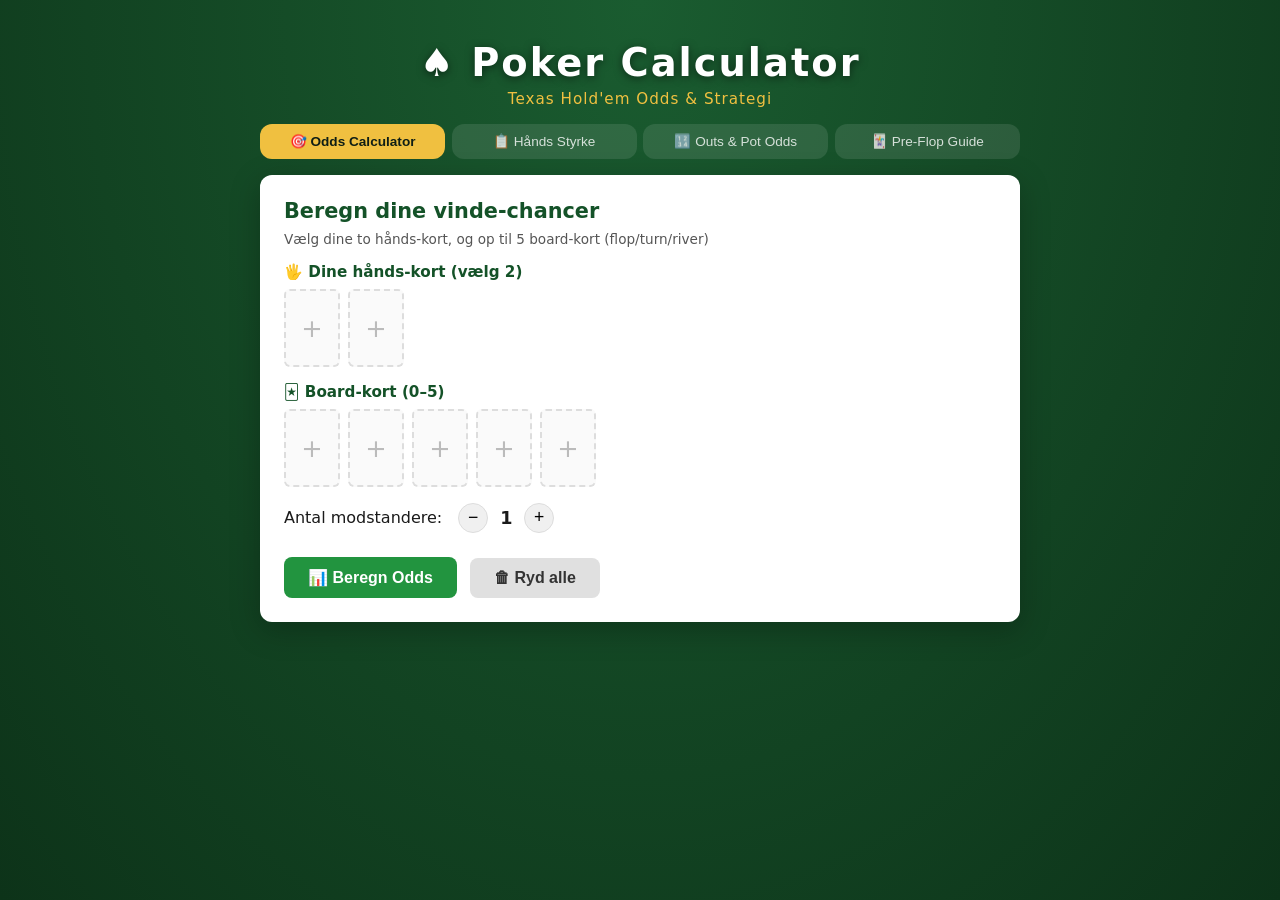
==== poker-calculator/index.html @ 7e89d88f "Add Texas Hold'em Poker Calculator web app - Monte Carlo odds calculator (10k simulations) for win/t" ====
<!DOCTYPE html>
<html lang="da">
<head>
  <meta charset="UTF-8" />
  <meta name="viewport" content="width=device-width, initial-scale=1.0" />
  <title>♠ Poker Calculator</title>
  <link rel="stylesheet" href="style.css" />
</head>
<body>
  <div class="app">
    <header>
      <h1>♠ Poker Calculator</h1>
      <p class="subtitle">Texas Hold'em Odds & Strategi</p>
    </header>

    <!-- Tab navigation -->
    <nav class="tabs">
      <button class="tab active" data-tab="odds">🎯 Odds Calculator</button>
      <button class="tab" data-tab="hands">📋 Hånds Styrke</button>
      <button class="tab" data-tab="outs">🔢 Outs & Pot Odds</button>
      <button class="tab" data-tab="preflop">🃏 Pre-Flop Guide</button>
    </nav>

    <!-- ODDS CALCULATOR TAB -->
    <section id="tab-odds" class="tab-content active">
      <div class="card">
        <h2>Beregn dine vinde-chancer</h2>
        <p class="hint">Vælg dine to hånds-kort, og op til 5 board-kort (flop/turn/river)</p>

        <div class="section-label">🖐 Dine hånds-kort (vælg 2)</div>
        <div class="card-picker" id="hole-cards">
          <div class="card-slot" data-index="0" onclick="openPicker(this)">
            <span class="add-icon">+</span>
          </div>
          <div class="card-slot" data-index="1" onclick="openPicker(this)">
            <span class="add-icon">+</span>
          </div>
        </div>

        <div class="section-label">🃏 Board-kort (0–5)</div>
        <div class="card-picker" id="board-cards">
          <div class="card-slot" data-index="0" onclick="openPicker(this)">
            <span class="add-icon">+</span>
          </div>
          <div class="card-slot" data-index="1" onclick="openPicker(this)">
            <span class="add-icon">+</span>
          </div>
          <div class="card-slot" data-index="2" onclick="openPicker(this)">
            <span class="add-icon">+</span>
          </div>
          <div class="card-slot" data-index="3" onclick="openPicker(this)">
            <span class="add-icon">+</span>
          </div>
          <div class="card-slot" data-index="4" onclick="openPicker(this)">
            <span class="add-icon">+</span>
          </div>
        </div>

        <div class="opponents-row">
          <label>Antal modstandere:</label>
          <div class="num-input">
            <button onclick="changeOpponents(-1)">−</button>
            <span id="opponent-count">1</span>
            <button onclick="changeOpponents(1)">+</button>
          </div>
        </div>

        <button class="calc-btn" onclick="calculateOdds()">📊 Beregn Odds</button>
        <button class="clear-btn" onclick="clearAll()">🗑 Ryd alle</button>

        <div id="result" class="result-box hidden"></div>
      </div>
    </section>

    <!-- HAND RANKINGS TAB -->
    <section id="tab-hands" class="tab-content hidden">
      <div class="card">
        <h2>Poker Hånds Rangering</h2>
        <div class="hand-list">
          <div class="hand-item rank-1">
            <div class="hand-name">👑 Royal Flush</div>
            <div class="hand-example">A♠ K♠ Q♠ J♠ 10♠</div>
            <div class="hand-desc">Ace-high straight flush. Bedst mulige hånd.</div>
            <div class="hand-prob">Sandsynlighed: 0.000154%</div>
          </div>
          <div class="hand-item rank-2">
            <div class="hand-name">🔥 Straight Flush</div>
            <div class="hand-example">9♥ 8♥ 7♥ 6♥ 5♥</div>
            <div class="hand-desc">5 kort i rækkefølge, samme kulør.</div>
            <div class="hand-prob">Sandsynlighed: 0.00139%</div>
          </div>
          <div class="hand-item rank-3">
            <div class="hand-name">💎 Four of a Kind</div>
            <div class="hand-example">A♠ A♥ A♦ A♣ K♠</div>
            <div class="hand-desc">4 kort med samme værdi.</div>
            <div class="hand-prob">Sandsynlighed: 0.0240%</div>
          </div>
          <div class="hand-item rank-4">
            <div class="hand-name">🏠 Full House</div>
            <div class="hand-example">K♠ K♥ K♦ Q♠ Q♥</div>
            <div class="hand-desc">3 ens + 2 ens.</div>
            <div class="hand-prob">Sandsynlighed: 0.1441%</div>
          </div>
          <div class="hand-item rank-5">
            <div class="hand-name">♠ Flush</div>
            <div class="hand-example">A♠ J♠ 8♠ 4♠ 2♠</div>
            <div class="hand-desc">5 kort samme kulør (ikke i rækkefølge).</div>
            <div class="hand-prob">Sandsynlighed: 0.197%</div>
          </div>
          <div class="hand-item rank-6">
            <div class="hand-name">➡️ Straight</div>
            <div class="hand-example">9♠ 8♥ 7♦ 6♣ 5♠</div>
            <div class="hand-desc">5 kort i rækkefølge, blandet kulør.</div>
            <div class="hand-prob">Sandsynlighed: 0.392%</div>
          </div>
          <div class="hand-item rank-7">
            <div class="hand-name">3️⃣ Three of a Kind</div>
            <div class="hand-example">Q♠ Q♥ Q♦ K♠ 7♣</div>
            <div class="hand-desc">3 kort med samme værdi.</div>
            <div class="hand-prob">Sandsynlighed: 2.11%</div>
          </div>
          <div class="hand-item rank-8">
            <div class="hand-name">2️⃣ Two Pair</div>
            <div class="hand-example">J♠ J♥ 8♦ 8♣ A♠</div>
            <div class="hand-desc">2 par af ens kort.</div>
            <div class="hand-prob">Sandsynlighed: 4.75%</div>
          </div>
          <div class="hand-item rank-9">
            <div class="hand-name">1️⃣ One Pair</div>
            <div class="hand-example">A♠ A♥ K♦ Q♣ 2♠</div>
            <div class="hand-desc">Ét par ens kort.</div>
            <div class="hand-prob">Sandsynlighed: 42.3%</div>
          </div>
          <div class="hand-item rank-10">
            <div class="hand-name">🃏 High Card</div>
            <div class="hand-example">A♠ J♥ 9♦ 6♣ 2♠</div>
            <div class="hand-desc">Ingen kombination – højeste kort vinder.</div>
            <div class="hand-prob">Sandsynlighed: 50.1%</div>
          </div>
        </div>
      </div>
    </section>

    <!-- OUTS & POT ODDS TAB -->
    <section id="tab-outs" class="tab-content hidden">
      <div class="card">
        <h2>Outs & Pot Odds Kalkulator</h2>
        <p class="hint">Beregn om det kan betale sig at calle en bet baseret på dine outs.</p>

        <div class="form-group">
          <label>Antal outs (kort der giver dig vinder-hånden):</label>
          <div class="outs-grid" id="outs-grid">
            <!-- Generated by JS -->
          </div>
          <p class="hint small">Klik på en genvej, eller skriv manuelt:</p>
          <input type="number" id="outs-input" min="1" max="47" value="9" oninput="updateOutsCalc()" />
        </div>

        <div class="form-row">
          <div class="form-group half">
            <label>Pot størrelse (kr):</label>
            <input type="number" id="pot-size" value="100" oninput="updateOutsCalc()" />
          </div>
          <div class="form-group half">
            <label>Bet du skal calle (kr):</label>
            <input type="number" id="call-size" value="50" oninput="updateOutsCalc()" />
          </div>
        </div>

        <div class="form-group">
          <label>Hvornår er du i spillet:</label>
          <select id="street" onchange="updateOutsCalc()">
            <option value="flop">Flop (2 kort tilbage)</option>
            <option value="turn">Turn (1 kort tilbage)</option>
          </select>
        </div>

        <div id="outs-result" class="result-box"></div>

        <div class="card inner-card">
          <h3>📚 Typiske Outs Guide</h3>
          <table class="outs-table">
            <thead>
              <tr><th>Situation</th><th>Outs</th><th>Flop→River</th><th>Turn→River</th></tr>
            </thead>
            <tbody>
              <tr><td>Open-ended straight draw</td><td>8</td><td>31.5%</td><td>17.4%</td></tr>
              <tr><td>Flush draw</td><td>9</td><td>35.0%</td><td>19.6%</td></tr>
              <tr><td>Inside straight draw</td><td>4</td><td>16.5%</td><td>8.7%</td></tr>
              <tr><td>Flush + straight draw</td><td>15</td><td>54.1%</td><td>32.6%</td></tr>
              <tr><td>Pair → 3 of a kind</td><td>2</td><td>8.4%</td><td>4.3%</td></tr>
              <tr><td>Two pair → Full house</td><td>4</td><td>16.5%</td><td>8.7%</td></tr>
              <tr><td>Set → Full house/Quads</td><td>7</td><td>27.8%</td><td>15.2%</td></tr>
            </tbody>
          </table>
        </div>
      </div>
    </section>

    <!-- PRE-FLOP GUIDE TAB -->
    <section id="tab-preflop" class="tab-content hidden">
      <div class="card">
        <h2>Pre-Flop Starting Hands Guide</h2>
        <p class="hint">Hvad er din start-hånd? Klik for at se anbefalingen.</p>

        <div class="preflop-selector">
          <div class="form-row">
            <div class="form-group half">
              <label>Kort 1:</label>
              <select id="pf-card1" onchange="updatePreflop()">
                <option value="">-- Vælg --</option>
              </select>
            </div>
            <div class="form-group half">
              <label>Kort 2:</label>
              <select id="pf-card2" onchange="updatePreflop()">
                <option value="">-- Vælg --</option>
              </select>
            </div>
          </div>
          <div class="form-group">
            <label>Suited (samme kulør)?</label>
            <label class="toggle">
              <input type="checkbox" id="pf-suited" onchange="updatePreflop()" />
              <span class="slider"></span>
            </label>
          </div>
          <div class="form-group">
            <label>Position:</label>
            <select id="pf-position" onchange="updatePreflop()">
              <option value="early">Early (UTG / Under the Gun)</option>
              <option value="mid" selected>Middle Position</option>
              <option value="late">Late (Cutoff / Button)</option>
              <option value="blind">Blinds (SB/BB)</option>
            </select>
          </div>
        </div>

        <div id="preflop-result" class="result-box hidden"></div>

        <div class="card inner-card">
          <h3>🎯 Generelle Pre-Flop Tips</h3>
          <ul class="tips-list">
            <li>✅ <strong>Premium hands:</strong> AA, KK, QQ, JJ, AKs – raise altid</li>
            <li>✅ <strong>Stærke hands:</strong> TT, 99, AQs, AJs – raise fra de fleste positioner</li>
            <li>⚠️ <strong>Speculative hands:</strong> Suited connectors, small pairs – call/raise fra sen position</li>
            <li>❌ <strong>Svage hands:</strong> Suited/offsuit ragge kort – fold fra early position</li>
            <li>📍 <strong>Position er nøglen:</strong> Jo senere position, jo flere hænder kan du spille</li>
            <li>🎭 <strong>Bluff sparsomt:</strong> Vent på gode spots og stærke boards</li>
          </ul>
        </div>
      </div>
    </section>
  </div>

  <!-- Card Picker Modal -->
  <div id="modal-overlay" class="modal-overlay hidden" onclick="closePickerIfOutside(event)">
    <div class="modal-box">
      <div class="modal-header">
        <h3>Vælg et kort</h3>
        <button onclick="closePicker()">✕</button>
      </div>
      <div class="rank-buttons" id="rank-buttons"></div>
      <div class="suit-buttons" id="suit-buttons"></div>
      <div id="picker-preview" class="picker-preview"></div>
      <div class="modal-actions">
        <button class="confirm-btn" onclick="confirmCard()">✓ Vælg</button>
        <button class="remove-btn" onclick="removeCard()">🗑 Fjern</button>
      </div>
    </div>
  </div>

  <script src="poker.js"></script>
</body>
</html>
---- poker-calculator/style.css ----
/* ===== BASE ===== */
*, *::before, *::after { box-sizing: border-box; margin: 0; padding: 0; }

:root {
  --green:   #1a6b35;
  --green2:  #22943f;
  --felt:    #145228;
  --gold:    #f0c040;
  --red:     #c0392b;
  --dark:    #0f1e15;
  --card-bg: #fffdf6;
  --text:    #1a1a1a;
  --muted:   #555;
  --border:  #ddd;
  --shadow:  rgba(0,0,0,.25);
  --radius:  12px;
}

body {
  font-family: 'Segoe UI', system-ui, sans-serif;
  background: radial-gradient(ellipse at top, #1a5c30 0%, #0d3319 100%);
  min-height: 100vh;
  color: var(--text);
  padding: 1rem;
}

.app {
  max-width: 760px;
  margin: 0 auto;
}

/* ===== HEADER ===== */
header {
  text-align: center;
  padding: 1.5rem 0 1rem;
  color: #fff;
}
header h1 {
  font-size: 2.4rem;
  text-shadow: 0 2px 8px rgba(0,0,0,.5);
  letter-spacing: 2px;
}
.subtitle {
  color: var(--gold);
  font-size: .95rem;
  letter-spacing: 1px;
  margin-top: .3rem;
}

/* ===== TABS ===== */
.tabs {
  display: flex;
  gap: .4rem;
  margin-bottom: 1rem;
  flex-wrap: wrap;
}
.tab {
  flex: 1;
  min-width: 120px;
  padding: .6rem .8rem;
  border: none;
  border-radius: var(--radius);
  background: rgba(255,255,255,.1);
  color: rgba(255,255,255,.8);
  cursor: pointer;
  font-size: .85rem;
  transition: background .2s, color .2s;
}
.tab:hover { background: rgba(255,255,255,.2); color: #fff; }
.tab.active { background: var(--gold); color: var(--dark); font-weight: 700; }

/* ===== CARD (container) ===== */
.card {
  background: #fff;
  border-radius: var(--radius);
  padding: 1.5rem;
  box-shadow: 0 8px 30px var(--shadow);
  margin-bottom: 1rem;
}
.card h2 {
  margin-bottom: .5rem;
  font-size: 1.3rem;
  color: var(--felt);
}
.inner-card {
  background: #f9f9f9;
  border: 1px solid var(--border);
  margin-top: 1.2rem;
}
.inner-card h3 { margin-bottom: .8rem; color: var(--felt); }

/* ===== SECTION LABEL ===== */
.section-label {
  font-weight: 700;
  color: var(--felt);
  margin: 1rem 0 .5rem;
  font-size: .95rem;
}

/* ===== CARD PICKER GRID ===== */
.card-picker {
  display: flex;
  gap: .5rem;
  flex-wrap: wrap;
  margin-bottom: .5rem;
}
.card-slot {
  width: 56px;
  height: 78px;
  border-radius: 6px;
  border: 2px dashed var(--border);
  background: #fafafa;
  display: flex;
  align-items: center;
  justify-content: center;
  cursor: pointer;
  font-size: 1.3rem;
  transition: border-color .2s, transform .1s;
  position: relative;
  user-select: none;
}
.card-slot:hover { border-color: var(--green2); transform: scale(1.04); }
.card-slot.has-card {
  border-style: solid;
  border-color: var(--green2);
  background: var(--card-bg);
  flex-direction: column;
  gap: 0;
}
.card-slot .add-icon { color: #bbb; font-size: 1.6rem; }
.card-slot .card-rank { font-size: 1rem; font-weight: 800; line-height: 1; }
.card-slot .card-suit { font-size: 1.4rem; line-height: 1; }
.card-slot .card-rank-small { font-size: .6rem; position: absolute; bottom: 2px; right: 4px; opacity: .5; }
.suit-red { color: var(--red); }
.suit-black { color: #111; }

/* ===== OPPONENTS ===== */
.opponents-row {
  display: flex;
  align-items: center;
  gap: 1rem;
  margin: 1rem 0;
}
.num-input {
  display: flex;
  align-items: center;
  gap: .5rem;
}
.num-input button {
  width: 30px; height: 30px;
  border: 1px solid var(--border);
  border-radius: 50%;
  background: #f0f0f0;
  cursor: pointer;
  font-size: 1.1rem;
  line-height: 1;
}
.num-input button:hover { background: var(--green2); color: #fff; }
#opponent-count { font-weight: 700; font-size: 1.1rem; min-width: 20px; text-align: center; }

/* ===== BUTTONS ===== */
.calc-btn, .clear-btn {
  padding: .7rem 1.5rem;
  border: none;
  border-radius: 8px;
  cursor: pointer;
  font-size: 1rem;
  font-weight: 700;
  margin-right: .5rem;
  margin-top: .5rem;
  transition: opacity .15s, transform .1s;
}
.calc-btn { background: var(--green2); color: #fff; }
.calc-btn:hover { opacity: .9; transform: translateY(-1px); }
.clear-btn { background: #e0e0e0; color: #333; }
.clear-btn:hover { background: #c0c0c0; }

/* ===== RESULT BOX ===== */
.result-box {
  margin-top: 1.2rem;
  border-radius: 10px;
  padding: 1.2rem;
  background: linear-gradient(135deg, #e8f5e9, #c8e6c9);
  border: 2px solid var(--green2);
}
.result-box.hidden { display: none; }
.result-box.warning { background: linear-gradient(135deg, #fff3e0, #ffe0b2); border-color: #fb8c00; }
.result-box.danger  { background: linear-gradient(135deg, #ffebee, #ffcdd2); border-color: var(--red); }

.win-bar-wrap {
  margin: .8rem 0;
  background: #c8e6c9;
  border-radius: 20px;
  overflow: hidden;
  height: 22px;
}
.win-bar {
  height: 100%;
  border-radius: 20px;
  background: linear-gradient(90deg, var(--green2), var(--gold));
  display: flex;
  align-items: center;
  justify-content: center;
  color: var(--dark);
  font-weight: 800;
  font-size: .8rem;
  min-width: 40px;
  transition: width .5s ease;
}
.stat-row { display: flex; gap: 1rem; flex-wrap: wrap; margin-top: .5rem; }
.stat-item { flex: 1; min-width: 120px; }
.stat-label { font-size: .75rem; color: var(--muted); text-transform: uppercase; }
.stat-value { font-size: 1.4rem; font-weight: 800; color: var(--felt); }
.hand-label { font-size: 1rem; font-weight: 700; color: var(--felt); margin-top: .5rem; }
.advice { margin-top: .7rem; padding: .6rem; background: rgba(255,255,255,.6); border-radius: 6px; font-size: .9rem; }

/* ===== HAND LIST ===== */
.hand-list { display: flex; flex-direction: column; gap: .5rem; }
.hand-item {
  padding: .8rem 1rem;
  border-radius: 8px;
  border-left: 5px solid transparent;
  background: #f7f7f7;
}
.rank-1  { border-color: #f0c040; background: #fffde7; }
.rank-2  { border-color: #ff7043; background: #fbe9e7; }
.rank-3  { border-color: #7c4dff; background: #ede7f6; }
.rank-4  { border-color: #26a69a; background: #e0f2f1; }
.rank-5  { border-color: #5c6bc0; background: #e8eaf6; }
.rank-6  { border-color: #66bb6a; background: #e8f5e9; }
.rank-7  { border-color: #ffa726; background: #fff3e0; }
.rank-8  { border-color: #26c6da; background: #e0f7fa; }
.rank-9  { border-color: #8d6e63; background: #efebe9; }
.rank-10 { border-color: #bdbdbd; background: #f5f5f5; }
.hand-name { font-weight: 800; font-size: 1rem; }
.hand-example { font-family: monospace; color: #555; margin: .2rem 0; }
.hand-desc { font-size: .85rem; color: #444; }
.hand-prob { font-size: .75rem; color: #888; margin-top: .2rem; }

/* ===== OUTS TAB ===== */
.outs-grid {
  display: flex;
  flex-wrap: wrap;
  gap: .4rem;
  margin: .5rem 0;
}
.outs-btn {
  padding: .3rem .7rem;
  border-radius: 6px;
  border: 1px solid var(--border);
  background: #f0f0f0;
  cursor: pointer;
  font-size: .85rem;
  transition: background .15s;
}
.outs-btn:hover, .outs-btn.active { background: var(--green2); color: #fff; border-color: var(--green2); }

.outs-table { width: 100%; border-collapse: collapse; font-size: .85rem; }
.outs-table th { background: var(--felt); color: #fff; padding: .5rem; text-align: left; }
.outs-table td { padding: .45rem .5rem; border-bottom: 1px solid #eee; }
.outs-table tr:hover td { background: #f0f9f0; }

/* ===== FORM ===== */
.form-group { margin-bottom: 1rem; }
.form-group label { display: block; font-weight: 600; margin-bottom: .3rem; color: #333; }
.form-group input[type="number"],
.form-group select {
  width: 100%;
  padding: .5rem .8rem;
  border: 1.5px solid var(--border);
  border-radius: 8px;
  font-size: 1rem;
}
.form-group input:focus, .form-group select:focus {
  outline: none;
  border-color: var(--green2);
}
.form-row { display: flex; gap: 1rem; }
.form-group.half { flex: 1; }
.hint { font-size: .85rem; color: var(--muted); margin-bottom: .5rem; }
.hint.small { margin-top: .3rem; }

/* ===== TOGGLE ===== */
.toggle { display: inline-flex; align-items: center; cursor: pointer; }
.toggle input { display: none; }
.slider {
  width: 44px; height: 24px;
  background: #ccc; border-radius: 12px;
  position: relative; transition: background .2s;
}
.slider::after {
  content: '';
  position: absolute;
  width: 20px; height: 20px;
  border-radius: 50%;
  background: #fff;
  top: 2px; left: 2px;
  transition: transform .2s;
  box-shadow: 0 1px 3px rgba(0,0,0,.3);
}
.toggle input:checked + .slider { background: var(--green2); }
.toggle input:checked + .slider::after { transform: translateX(20px); }

/* ===== PRE-FLOP ===== */
.preflop-selector { margin-bottom: 1rem; }
.tips-list { list-style: none; }
.tips-list li { padding: .4rem 0; border-bottom: 1px solid #eee; font-size: .9rem; }
.tips-list li:last-child { border: none; }

/* ===== MODAL ===== */
.modal-overlay {
  position: fixed; inset: 0;
  background: rgba(0,0,0,.6);
  display: flex;
  align-items: center;
  justify-content: center;
  z-index: 1000;
}
.modal-overlay.hidden { display: none; }
.modal-box {
  background: #fff;
  border-radius: var(--radius);
  padding: 1.2rem;
  width: min(94vw, 380px);
  max-height: 90vh;
  overflow-y: auto;
  box-shadow: 0 20px 60px rgba(0,0,0,.5);
}
.modal-header {
  display: flex;
  justify-content: space-between;
  align-items: center;
  margin-bottom: .8rem;
}
.modal-header h3 { color: var(--felt); }
.modal-header button {
  border: none; background: none;
  font-size: 1.2rem; cursor: pointer; color: #888;
}
.modal-header button:hover { color: var(--red); }
.rank-buttons, .suit-buttons {
  display: flex; flex-wrap: wrap; gap: .4rem; margin-bottom: .8rem;
}
.rank-btn, .suit-btn {
  padding: .4rem .7rem;
  border-radius: 6px;
  border: 1.5px solid var(--border);
  background: #f5f5f5;
  cursor: pointer;
  font-size: .9rem;
  font-weight: 600;
  min-width: 36px;
  text-align: center;
  transition: background .15s;
}
.rank-btn.active { background: #1a6b35; color: #fff; border-color: #1a6b35; }
.suit-btn { font-size: 1.2rem; }
.suit-btn[data-suit="h"], .suit-btn[data-suit="d"] { color: var(--red); }
.suit-btn.active { background: #1a6b35; color: #fff !important; border-color: #1a6b35; }
.picker-preview {
  text-align: center;
  font-size: 2.5rem;
  min-height: 3.5rem;
  display: flex;
  align-items: center;
  justify-content: center;
  color: var(--felt);
  font-weight: 800;
  margin-bottom: .8rem;
}
.modal-actions { display: flex; gap: .5rem; }
.confirm-btn {
  flex: 1;
  padding: .6rem;
  background: var(--green2);
  color: #fff;
  border: none;
  border-radius: 8px;
  font-size: 1rem;
  font-weight: 700;
  cursor: pointer;
}
.confirm-btn:hover { opacity: .9; }
.remove-btn {
  padding: .6rem 1rem;
  background: #e0e0e0;
  border: none;
  border-radius: 8px;
  cursor: pointer;
  font-weight: 600;
}
.remove-btn:hover { background: #ffcccc; }

/* ===== TAB SECTIONS ===== */
.tab-content { display: none; }
.tab-content.active { display: block; }

/* ===== RESPONSIVE ===== */
@media (max-width: 480px) {
  header h1 { font-size: 1.8rem; }
  .tab { font-size: .75rem; padding: .5rem .4rem; }
  .card-slot { width: 48px; height: 66px; }
  .stat-value { font-size: 1.1rem; }
  .form-row { flex-direction: column; }
}
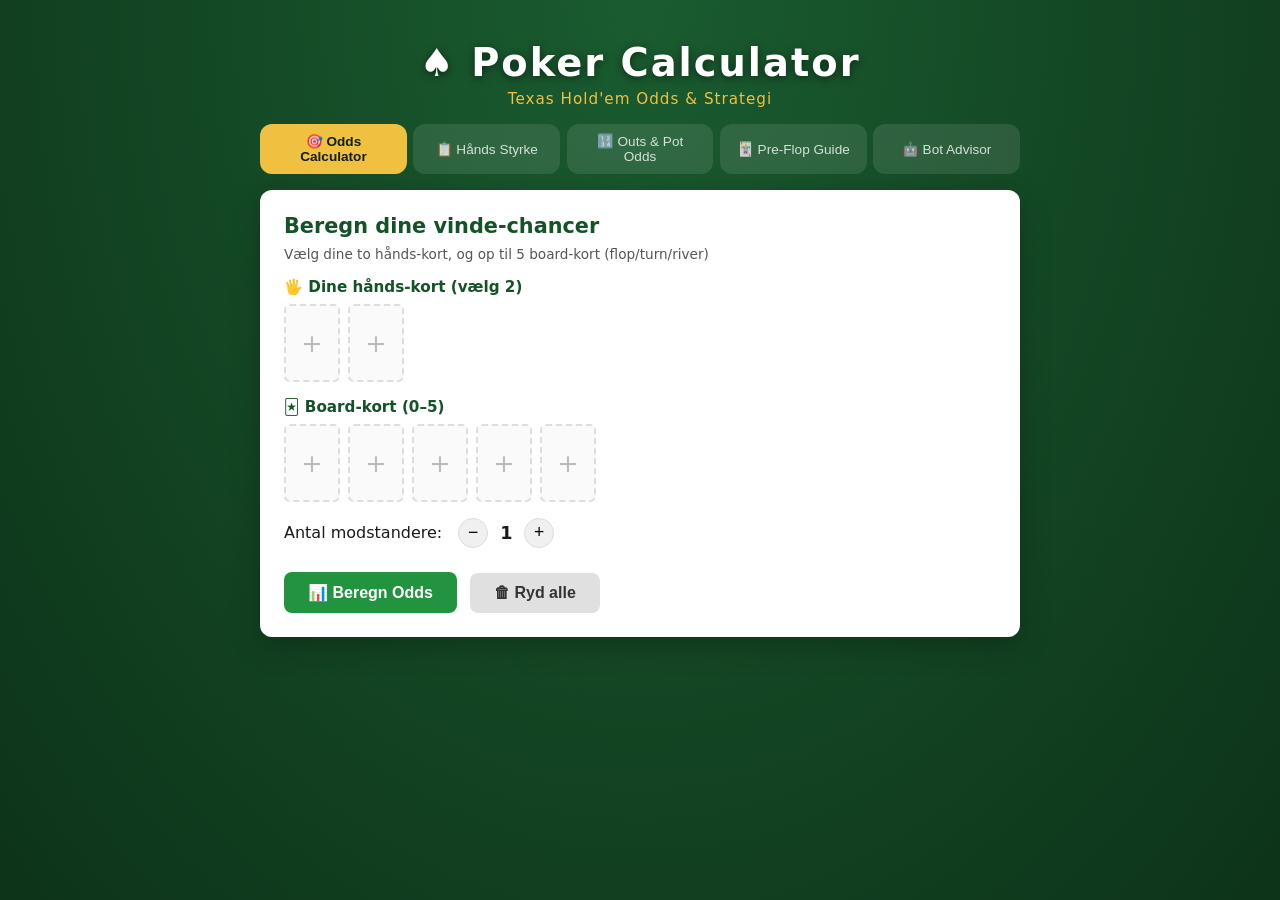
==== commit 7727ea04: "Add Poker Advisor Bot: Python CLI + web Bot Advisor tab Python bot (bot.py): - Interactive CLI with " ====
--- a/poker-calculator/index.html
+++ b/poker-calculator/index.html
@@ -19,6 +19,7 @@
       <button class="tab" data-tab="hands">📋 Hånds Styrke</button>
       <button class="tab" data-tab="outs">🔢 Outs & Pot Odds</button>
       <button class="tab" data-tab="preflop">🃏 Pre-Flop Guide</button>
+      <button class="tab" data-tab="bot">🤖 Bot Advisor</button>
     </nav>
 
     <!-- ODDS CALCULATOR TAB -->
@@ -270,6 +271,114 @@
     </div>
   </div>
 
+  <!-- BOT ADVISOR TAB -->
+  <section id="tab-bot" class="tab-content hidden">
+    <div class="card">
+      <h2>🤖 Bot Advisor – Live Beslutningshjælp</h2>
+      <p class="hint">Beskriv din situation live – botten analyserer og giver dig en anbefaling.</p>
+
+      <div class="bot-section">
+        <div class="section-label">👤 Modstander-profil (valgfrit)</div>
+        <div class="form-row">
+          <div class="form-group half">
+            <label>Modstander VPIP% <span class="hint-inline">(0–100)</span></label>
+            <input type="number" id="bot-vpip" placeholder="fx 35" min="0" max="100" oninput="botClassifyOpp()" />
+          </div>
+          <div class="form-group half">
+            <label>Modstander PFR% <span class="hint-inline">(0–100)</span></label>
+            <input type="number" id="bot-pfr" placeholder="fx 8" min="0" max="100" oninput="botClassifyOpp()" />
+          </div>
+        </div>
+        <div id="bot-opp-result" class="opp-box hidden"></div>
+      </div>
+
+      <div class="bot-section">
+        <div class="section-label">🃏 Situation</div>
+
+        <div class="section-label small">Dine 2 hånds-kort</div>
+        <div class="card-picker" id="bot-hole-cards">
+          <div class="card-slot" data-index="0" onclick="openBotPicker(this,'hole')"><span class="add-icon">+</span></div>
+          <div class="card-slot" data-index="1" onclick="openBotPicker(this,'hole')"><span class="add-icon">+</span></div>
+        </div>
+
+        <div class="section-label small">Board-kort</div>
+        <div class="card-picker" id="bot-board-cards">
+          <div class="card-slot" data-index="0" onclick="openBotPicker(this,'board')"><span class="add-icon">+</span></div>
+          <div class="card-slot" data-index="1" onclick="openBotPicker(this,'board')"><span class="add-icon">+</span></div>
+          <div class="card-slot" data-index="2" onclick="openBotPicker(this,'board')"><span class="add-icon">+</span></div>
+          <div class="card-slot" data-index="3" onclick="openBotPicker(this,'board')"><span class="add-icon">+</span></div>
+          <div class="card-slot" data-index="4" onclick="openBotPicker(this,'board')"><span class="add-icon">+</span></div>
+        </div>
+
+        <div class="form-row">
+          <div class="form-group half">
+            <label>Din position</label>
+            <select id="bot-position">
+              <option value="UTG">UTG (Early)</option>
+              <option value="MP">MP (Middle)</option>
+              <option value="CO">CO (Cutoff)</option>
+              <option value="BTN" selected>BTN (Button)</option>
+              <option value="SB">SB (Small Blind)</option>
+              <option value="BB">BB (Big Blind)</option>
+            </select>
+          </div>
+          <div class="form-group half">
+            <label>Antal modstandere</label>
+            <select id="bot-opponents">
+              <option value="1" selected>1</option>
+              <option value="2">2</option>
+              <option value="3">3</option>
+              <option value="4">4</option>
+              <option value="5">5</option>
+            </select>
+          </div>
+        </div>
+        <div class="form-row">
+          <div class="form-group half">
+            <label>Pot størrelse</label>
+            <input type="number" id="bot-pot" value="100" />
+          </div>
+          <div class="form-group half">
+            <label>Bet at calle (0 = ingen)</label>
+            <input type="number" id="bot-call" value="0" />
+          </div>
+        </div>
+      </div>
+
+      <button class="calc-btn" onclick="runBotAdvisor()">🤖 Få Anbefaling</button>
+      <button class="clear-btn" onclick="clearBotCards()">🗑 Ryd</button>
+
+      <div id="bot-result" class="result-box hidden"></div>
+
+      <div class="card inner-card" style="margin-top:1.2rem">
+        <h3>🧠 Spillertyper – Hvad slår dem?</h3>
+        <div class="opp-types-grid">
+          <div class="opp-type-item nit">
+            <strong>🐢 Nit</strong><br>VPIP &lt;15%<br>
+            <em>Steal blinds. Value bet thin. Fold mod 3-bet.</em>
+          </div>
+          <div class="opp-type-item tag">
+            <strong>🎯 TAG</strong><br>VPIP 15–25%<br>
+            <em>Spil solid. Undgå store pots u. stærk hånd.</em>
+          </div>
+          <div class="opp-type-item lag">
+            <strong>⚡ LAG</strong><br>VPIP 25–40%<br>
+            <em>Trap aggressivt. Kald bredt m. gode hænder.</em>
+          </div>
+          <div class="opp-type-item fish">
+            <strong>🐟 Calling Station</strong><br>VPIP &gt;35%, PFR &lt;12%<br>
+            <em>VALUE BET ALTID! Bluff ALDRIG.</em>
+          </div>
+          <div class="opp-type-item maniac">
+            <strong>🌀 Maniac</strong><br>VPIP &gt;50%<br>
+            <em>Trap m. stærke hænder. Lad dem ødelægge sig.</em>
+          </div>
+        </div>
+      </div>
+    </div>
+  </section>
+
   <script src="poker.js"></script>
+  <script src="bot-web.js"></script>
 </body>
 </html>
--- a/poker-calculator/style.css
+++ b/poker-calculator/style.css
@@ -395,6 +395,45 @@
 .tab-content { display: none; }
 .tab-content.active { display: block; }
 
+/* ===== BOT ADVISOR ===== */
+.bot-section { margin-bottom: 1.2rem; }
+.section-label.small { font-size: .85rem; margin: .7rem 0 .3rem; }
+.hint-inline { font-size: .78rem; color: #888; font-weight: 400; }
+
+.opp-box {
+  padding: .7rem 1rem;
+  border-radius: 8px;
+  border-left: 4px solid #ccc;
+  background: #f5f5f5;
+  margin-top: .5rem;
+  font-size: .88rem;
+}
+.opp-nit     { border-color: #999; background: #f0f0f0; }
+.opp-tag     { border-color: #27ae60; background: #e8f5e9; }
+.opp-lag     { border-color: #f39c12; background: #fff3cd; }
+.opp-fish    { border-color: #3498db; background: #e3f2fd; }
+.opp-maniac  { border-color: #e74c3c; background: #ffebee; }
+.opp-unknown { border-color: #bbb; background: #f5f5f5; }
+
+.opp-types-grid {
+  display: grid;
+  grid-template-columns: repeat(auto-fill, minmax(140px, 1fr));
+  gap: .5rem;
+  margin-top: .5rem;
+}
+.opp-type-item {
+  padding: .6rem .8rem;
+  border-radius: 8px;
+  font-size: .8rem;
+  line-height: 1.5;
+}
+.opp-type-item em { font-style: italic; color: #555; font-size: .75rem; }
+.nit    { background: #f0f0f0; border-left: 3px solid #999; }
+.tag    { background: #e8f5e9; border-left: 3px solid #27ae60; }
+.lag    { background: #fff3cd; border-left: 3px solid #f39c12; }
+.fish   { background: #e3f2fd; border-left: 3px solid #3498db; }
+.maniac { background: #ffebee; border-left: 3px solid #e74c3c; }
+
 /* ===== RESPONSIVE ===== */
 @media (max-width: 480px) {
   header h1 { font-size: 1.8rem; }
